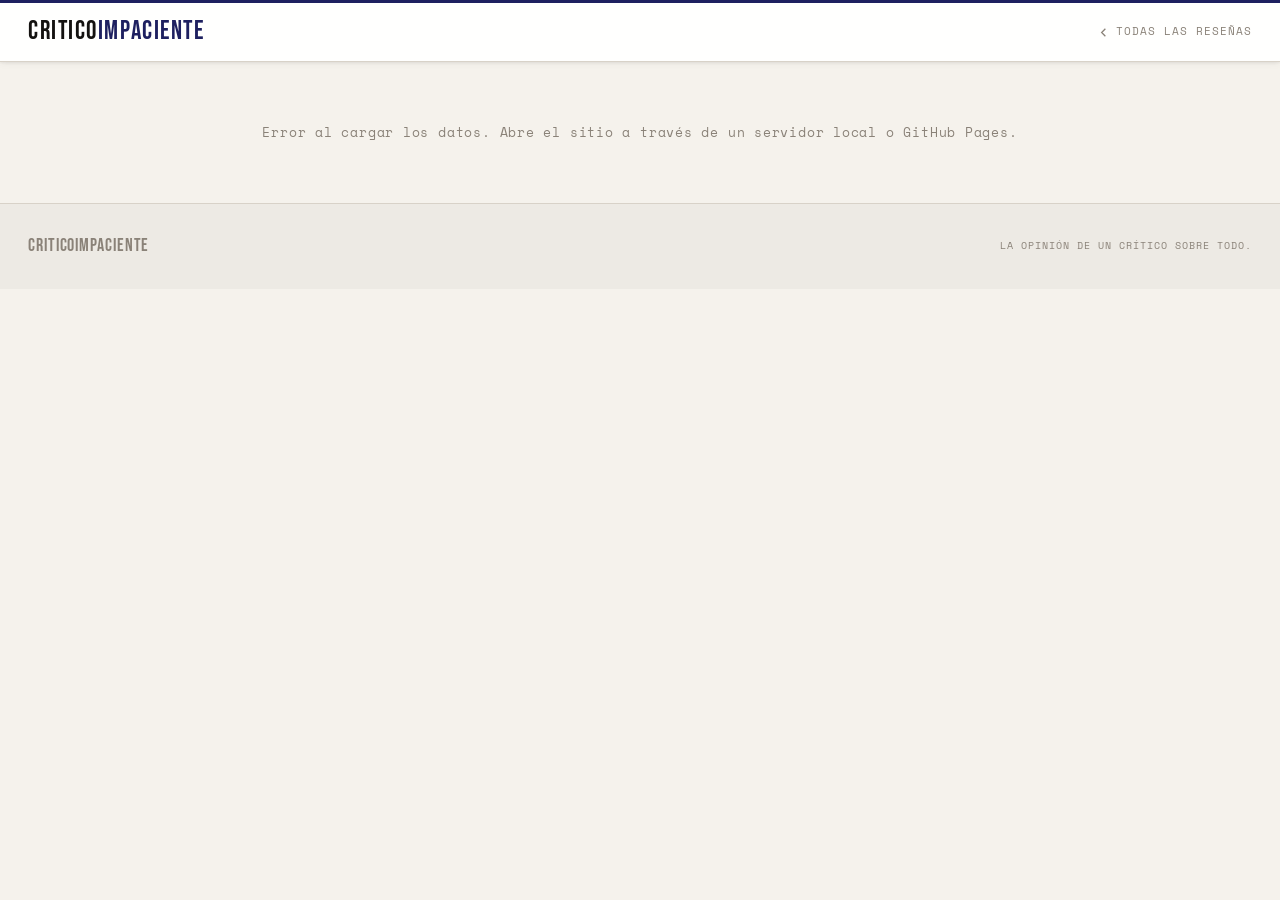
==== game.html @ 70615d12 "Add files via upload" ====
<!DOCTYPE html>
<html lang="es">
<head>
  <meta charset="UTF-8">
  <meta name="viewport" content="width=device-width, initial-scale=1.0">
  <title>CriticoImpaciente — Reseña</title>
  <link rel="preconnect" href="https://fonts.googleapis.com">
  <link rel="preconnect" href="https://fonts.gstatic.com" crossorigin>
  <link href="https://fonts.googleapis.com/css2?family=Bebas+Neue&family=Crimson+Pro:ital,wght@0,400;0,600;1,400&family=Space+Mono:wght@400;700&family=DM+Sans:opsz,wght@9..40,300;9..40,400;9..40,500;9..40,600&display=swap" rel="stylesheet">
  <link rel="stylesheet" href="style.css">
</head>
<body class="detail-page">

  <header class="site-header">
    <div class="container header-inner">
      <a href="index.html" class="site-logo" aria-label="CriticoImpaciente inicio">
        <span class="logo-main">Critico</span><span class="logo-accent">Impaciente</span>
      </a>
      <a href="index.html" class="back-link" aria-label="Volver a todas las reseñas">
        <svg viewBox="0 0 24 24" fill="none" stroke="currentColor" stroke-width="2" aria-hidden="true">
          <path d="m15 18-6-6 6-6"/>
        </svg>
        Todas las reseñas
      </a>
    </div>
  </header>

  <main id="game-detail">
    <div class="loading-state" id="loading-state" aria-label="Cargando reseña">
      <div class="loading-spinner"></div>
    </div>
  </main>

  <footer class="site-footer">
    <div class="container footer-inner">
      <span class="footer-brand">CriticoImpaciente</span>
      <span class="footer-note">La opinión de un crítico sobre todo.</span>
    </div>
  </footer>

  <script src="script.js"></script>
</body>
</html>
---- style.css ----
/* ============================================================
   CRITICO IMPACIENTE — style.css
   Tema: Editorial claro — revista / periódico de videojuegos
   ============================================================ */

@import url('https://fonts.googleapis.com/css2?family=Bebas+Neue&family=Crimson+Pro:ital,wght@0,400;0,600;1,400&family=Space+Mono:wght@400;700&family=DM+Sans:opsz,wght@9..40,300;9..40,400;9..40,500;9..40,600&display=swap');

/* === Variables === */
:root {
  /* Fondos */
  --bg:           #f5f2ec;
  --surface:      #ffffff;
  --surface-2:    #edeae4;
  --surface-3:    #e3dfd7;
  --border:       #d8d2c8;
  --border-mid:   #bfb8ac;
  --border-hi:    #9e9488;

  /* Texto */
  --text:         #141210;
  --text-dim:     #46423c;
  --text-muted:   #8a8278;

  /* Acento (índigo oscuro — sobrio, periodístico) */
  --accent:       #1e2060;
  --accent-soft:  rgba(30, 32, 96, 0.07);
  --accent-glow:  rgba(30, 32, 96, 0.14);

  /* Puntuaciones — versiones oscuras para legibilidad en blanco */
  --green:        #1a9447;
  --green-soft:   rgba(26, 148, 71, 0.09);
  --green-glow:   rgba(26, 148, 71, 0.18);

  --yellow:       #c97d00;
  --yellow-soft:  rgba(201, 125, 0, 0.09);
  --yellow-glow:  rgba(201, 125, 0, 0.18);

  --red:          #c0202e;
  --red-soft:     rgba(192, 32, 46, 0.09);
  --red-glow:     rgba(192, 32, 46, 0.18);

  /* Tipografía */
  --font-display: 'Bebas Neue', 'Arial Black', sans-serif;
  --font-body:    'Crimson Pro', Georgia, serif;
  --font-mono:    'Space Mono', 'Courier New', monospace;
  --font-ui:      'DM Sans', system-ui, sans-serif;

  /* Misc */
  --header-h:     62px;
  --radius:       5px;
  --ease:         cubic-bezier(0.4, 0, 0.2, 1);
  --ease-spring:  cubic-bezier(0.25, 1, 0.5, 1);
  --shadow-sm:    0 1px 3px rgba(0,0,0,0.07), 0 2px 8px rgba(0,0,0,0.04);
  --shadow-md:    0 4px 16px rgba(0,0,0,0.09), 0 1px 4px rgba(0,0,0,0.05);
  --shadow-lg:    0 12px 40px rgba(0,0,0,0.13), 0 2px 8px rgba(0,0,0,0.06);
}

/* === Reset & Base === */
*, *::before, *::after {
  box-sizing: border-box;
  margin: 0;
  padding: 0;
}

html { scroll-behavior: smooth; }

body {
  background: var(--bg);
  color: var(--text);
  font-family: var(--font-ui);
  font-size: 16px;
  line-height: 1.6;
  min-height: 100vh;
  overflow-x: hidden;
  animation: pageFadeIn 0.3s ease both;
}

@keyframes pageFadeIn {
  from { opacity: 0; transform: translateY(5px); }
  to   { opacity: 1; transform: translateY(0); }
}

img    { display: block; max-width: 100%; }
a      { color: inherit; text-decoration: none; }
button { cursor: pointer; border: none; background: none; font: inherit; color: inherit; }

/* === Layout === */
.container {
  max-width: 1300px;
  margin: 0 auto;
  padding: 0 28px;
}

/* ============================================================
   HEADER — estilo masthead de revista
   ============================================================ */
.site-header {
  position: sticky;
  top: 0;
  z-index: 200;
  height: var(--header-h);
  background: rgba(255, 255, 255, 0.94);
  backdrop-filter: blur(20px) saturate(160%);
  -webkit-backdrop-filter: blur(20px) saturate(160%);
  border-bottom: 1px solid var(--border);
  box-shadow: var(--shadow-sm);
  /* Línea de acento superior — característica de revistas/periódicos */
  border-top: 3px solid var(--accent);
}

.header-inner {
  height: 100%;
  display: flex;
  align-items: center;
  justify-content: space-between;
}

.site-logo {
  font-family: var(--font-display);
  font-size: 26px;
  letter-spacing: 0.06em;
  line-height: 1;
  transition: opacity 0.2s;
}
.site-logo:hover { opacity: 0.7; }
.logo-main   { color: var(--text); }
.logo-accent { color: var(--accent); }

.nav-tag {
  font-family: var(--font-mono);
  font-size: 10px;
  letter-spacing: 0.14em;
  text-transform: uppercase;
  color: var(--text-muted);
}

.back-link {
  display: inline-flex;
  align-items: center;
  gap: 5px;
  font-family: var(--font-mono);
  font-size: 11px;
  letter-spacing: 0.09em;
  text-transform: uppercase;
  color: var(--text-muted);
  transition: color 0.2s var(--ease);
}
.back-link:hover { color: var(--accent); }
.back-link svg   { width: 15px; height: 15px; }

/* ============================================================
   HERO (índice)
   ============================================================ */
.hero-section {
  padding: 64px 0 44px;
  border-bottom: 2px solid var(--text);
}

.hero-title {
  font-family: var(--font-display);
  font-size: clamp(80px, 12vw, 148px);
  line-height: 0.88;
  letter-spacing: 0.02em;
  color: var(--text);
  margin-bottom: 16px;
}

.hero-subtitle {
  font-family: var(--font-body);
  font-style: italic;
  font-size: 20px;
  color: var(--text-muted);
}

.hero-rule { display: none; }

/* ============================================================
   CONTROLES / FILTROS
   ============================================================ */
.controls-section {
  position: sticky;
  top: var(--header-h);
  z-index: 100;
  padding: 0 0 20px;
  background: linear-gradient(to bottom, var(--bg) 72%, transparent);
}

.controls {
  display: flex;
  gap: 10px;
  flex-wrap: wrap;
  padding: 18px 0 0;
}

.search-wrapper {
  position: relative;
  flex: 1 1 220px;
  min-width: 180px;
}

.search-icon {
  position: absolute;
  left: 13px;
  top: 50%;
  transform: translateY(-50%);
  width: 15px;
  height: 15px;
  color: var(--text-muted);
  pointer-events: none;
  transition: color 0.2s;
}
.search-wrapper:focus-within .search-icon { color: var(--accent); }

.search-input,
.filter-select {
  width: 100%;
  padding: 10px 14px 10px 40px;
  background: var(--surface);
  border: 1.5px solid var(--border-mid);
  border-radius: var(--radius);
  color: var(--text);
  font-family: var(--font-ui);
  font-size: 14px;
  outline: none;
  transition:
    border-color 0.22s var(--ease),
    box-shadow   0.22s var(--ease),
    background   0.18s var(--ease);
}

.filter-select {
  padding: 10px 36px 10px 14px;
  min-width: 155px;
  flex: 0 0 auto;
  cursor: pointer;
  appearance: none;
  -webkit-appearance: none;
  background-image: url("data:image/svg+xml,%3Csvg xmlns='http://www.w3.org/2000/svg' width='16' height='16' viewBox='0 0 24 24' fill='none' stroke='%238a8278' stroke-width='2'%3E%3Cpath d='m6 9 6 6 6-6'/%3E%3C/svg%3E");
  background-repeat: no-repeat;
  background-position: right 11px center;
  background-size: 15px;
}

.search-input:focus,
.filter-select:focus {
  border-color: var(--accent);
  box-shadow: 0 0 0 3px var(--accent-glow);
  background: var(--surface);
}

.search-input::placeholder { color: var(--text-muted); }
.filter-select option { background: var(--surface); color: var(--text); }

.select-wrapper { display: contents; }

.results-count {
  font-family: var(--font-mono);
  font-size: 10px;
  letter-spacing: 0.1em;
  text-transform: uppercase;
  color: var(--text-muted);
  margin-top: 10px;
  min-height: 16px;
}

/* ============================================================
   GRID DE JUEGOS
   ============================================================ */
.games-section { padding-bottom: 100px; }

.games-grid {
  display: grid;
  grid-template-columns: repeat(auto-fill, minmax(265px, 1fr));
  gap: 22px;
  /* Para animación de filtrado fluida */
  transition: opacity 0.2s var(--ease), transform 0.2s var(--ease);
  will-change: opacity, transform;
}

/* ============================================================
   TARJETA DE JUEGO
   ============================================================ */
.game-card {
  display: flex;
  flex-direction: column;
  background: var(--surface);
  border: 1px solid var(--border);
  border-radius: var(--radius);
  overflow: hidden;
  box-shadow: var(--shadow-sm);
  transition:
    transform    0.28s var(--ease-spring),
    box-shadow   0.28s var(--ease),
    border-color 0.22s var(--ease);
  animation: cardReveal 0.4s var(--ease) both;
  cursor: pointer;
  position: relative;
}

@keyframes cardReveal {
  from { opacity: 0; transform: translateY(18px) scale(0.97); }
  to   { opacity: 1; transform: translateY(0)    scale(1); }
}

/* Barra de color superior según puntuación */
.game-card::before {
  content: '';
  position: absolute;
  top: 0; left: 0; right: 0;
  height: 4px;
  z-index: 2;
}
.game-card.score-green::before  { background: var(--green); }
.game-card.score-yellow::before { background: var(--yellow); }
.game-card.score-red::before    { background: var(--red); }

.game-card:hover {
  transform: translateY(-6px) scale(1.01);
  box-shadow: var(--shadow-lg);
  border-color: var(--border-mid);
}
.game-card:active { transform: translateY(-2px) scale(0.99); }

/* Imagen de portada */
.card-cover-wrap {
  position: relative;
  overflow: hidden;
  aspect-ratio: 3 / 4;
  background: var(--surface-2);
}

.card-cover {
  width: 100%;
  height: 100%;
  object-fit: cover;
  transition: transform 0.5s var(--ease);
}
.game-card:hover .card-cover { transform: scale(1.07); }

/* Badge de puntuación — círculo sólido estilo Metacritic */
.card-score-badge {
  position: absolute;
  bottom: 10px;
  right: 10px;
  width: 48px;
  height: 48px;
  border-radius: 50%;
  display: flex;
  align-items: center;
  justify-content: center;
  font-family: var(--font-mono);
  font-weight: 700;
  font-size: 17px;
  line-height: 1;
  color: #ffffff;
  z-index: 3;
  box-shadow: 0 2px 10px rgba(0,0,0,0.3);
  transition: transform 0.2s var(--ease);
}
.game-card:hover .card-score-badge { transform: scale(1.1); }

.card-score-badge.score-green  { background: var(--green); }
.card-score-badge.score-yellow { background: var(--yellow); }
.card-score-badge.score-red    { background: var(--red); }

/* Cuerpo de tarjeta */
.card-body {
  padding: 18px 18px 20px;
  display: flex;
  flex-direction: column;
  flex: 1;
  border-top: 1px solid var(--border);
}

.card-title {
  font-family: var(--font-display);
  font-size: 20px;
  letter-spacing: 0.03em;
  line-height: 1.08;
  color: var(--text);
  margin-bottom: 9px;
}

.card-meta {
  display: flex;
  align-items: center;
  gap: 8px;
  margin-bottom: 11px;
  flex-wrap: wrap;
}

.card-genre {
  font-family: var(--font-mono);
  font-size: 9px;
  letter-spacing: 0.12em;
  text-transform: uppercase;
  color: var(--accent);
  background: var(--accent-soft);
  border: 1px solid rgba(30, 32, 96, 0.18);
  padding: 3px 8px;
  border-radius: 3px;
}

.card-year {
  font-family: var(--font-mono);
  font-size: 11px;
  color: var(--text-muted);
}

.card-description {
  font-family: var(--font-body);
  font-size: 15px;
  line-height: 1.58;
  color: var(--text-dim);
  display: -webkit-box;
  -webkit-line-clamp: 3;
  -webkit-box-orient: vertical;
  overflow: hidden;
  flex: 1;
}

/* ============================================================
   SIN RESULTADOS
   ============================================================ */
.no-results {
  text-align: center;
  padding: 90px 0;
}

.no-results-glyph {
  display: block;
  font-size: 72px;
  line-height: 1;
  margin-bottom: 16px;
  color: var(--text-muted);
  opacity: 0.25;
}

.no-results p {
  font-family: var(--font-mono);
  font-size: 13px;
  letter-spacing: 0.08em;
  color: var(--text-muted);
}

/* ============================================================
   PIE DE PÁGINA
   ============================================================ */
.site-footer {
  background: var(--surface-2);
  border-top: 1px solid var(--border);
  padding: 28px 0;
}

.footer-inner {
  display: flex;
  align-items: center;
  justify-content: space-between;
  flex-wrap: wrap;
  gap: 10px;
}

.footer-brand {
  font-family: var(--font-display);
  font-size: 18px;
  color: var(--text-muted);
  letter-spacing: 0.05em;
}

.footer-note {
  font-family: var(--font-mono);
  font-size: 10px;
  letter-spacing: 0.1em;
  text-transform: uppercase;
  color: var(--text-muted);
}

/* ============================================================
   PÁGINA DE DETALLE — HERO
   ============================================================ */
.detail-hero {
  position: relative;
  padding: 52px 0 56px;
  overflow: hidden;
  background: var(--surface);
  border-bottom: 1px solid var(--border);
}

/* Imagen difuminada de fondo — muy sutil en tema claro */
.detail-hero-bg {
  position: absolute;
  inset: -20%;
  background-size: cover;
  background-position: center;
  filter: blur(60px) saturate(1.8) brightness(1.15);
  z-index: 0;
  opacity: 0.08;
}

.detail-hero-inner {
  position: relative;
  z-index: 1;
  display: grid;
  grid-template-columns: 280px 1fr;
  gap: 52px;
  align-items: start;
}

.detail-cover {
  width: 100%;
  aspect-ratio: 3 / 4;
  object-fit: cover;
  border-radius: var(--radius);
  box-shadow: var(--shadow-lg), 0 0 0 1px var(--border);
}

.detail-info {
  display: flex;
  flex-direction: column;
  gap: 28px;
  padding-top: 8px;
}

.detail-title {
  font-family: var(--font-display);
  font-size: clamp(44px, 6.5vw, 88px);
  line-height: 0.92;
  letter-spacing: 0.02em;
  color: var(--text);
}

/* Fila de puntuación con anillo SVG */
.detail-score-row {
  display: flex;
  align-items: center;
  gap: 24px;
  flex-wrap: wrap;
}

.score-ring-wrap {
  position: relative;
  width: 130px;
  height: 130px;
  flex-shrink: 0;
}

.score-ring-svg {
  width: 130px;
  height: 130px;
  transform: rotate(-90deg);
}

.ring-track {
  fill: none;
  stroke: var(--border);
  stroke-width: 7;
}

.ring-fill {
  fill: none;
  stroke-width: 7;
  stroke-linecap: round;
  stroke-dasharray: 339.292;
  stroke-dashoffset: 339.292;
  transition: stroke-dashoffset 1.6s var(--ease-spring);
}

.ring-fill.score-green  { stroke: var(--green); }
.ring-fill.score-yellow { stroke: var(--yellow); }
.ring-fill.score-red    { stroke: var(--red); }

.score-ring-center {
  position: absolute;
  inset: 0;
  display: flex;
  flex-direction: column;
  align-items: center;
  justify-content: center;
  gap: 2px;
}

.score-ring-number {
  font-family: var(--font-mono);
  font-weight: 700;
  font-size: 40px;
  line-height: 1;
}
.score-ring-number.score-green  { color: var(--green); }
.score-ring-number.score-yellow { color: var(--yellow); }
.score-ring-number.score-red    { color: var(--red); }

.score-ring-label {
  font-family: var(--font-mono);
  font-size: 9px;
  letter-spacing: 0.18em;
  text-transform: uppercase;
  color: var(--text-muted);
}

.score-verdict {
  font-family: var(--font-body);
  font-style: italic;
  font-size: 26px;
  color: var(--text-dim);
  line-height: 1.2;
}

/* Grid de metadatos */
.detail-meta-grid {
  display: grid;
  grid-template-columns: repeat(2, 1fr);
  gap: 16px 28px;
}

.meta-item {
  display: flex;
  flex-direction: column;
  gap: 4px;
}

.meta-label {
  font-family: var(--font-mono);
  font-size: 9px;
  letter-spacing: 0.15em;
  text-transform: uppercase;
  color: var(--text-muted);
}

.meta-value {
  font-family: var(--font-ui);
  font-size: 14px;
  font-weight: 500;
  color: var(--text);
}

.meta-platforms {
  display: flex;
  flex-wrap: wrap;
  gap: 5px;
  margin-top: 1px;
}

.platform-tag {
  font-family: var(--font-mono);
  font-size: 9px;
  letter-spacing: 0.1em;
  text-transform: uppercase;
  color: var(--text-dim);
  background: var(--surface-2);
  border: 1px solid var(--border);
  padding: 3px 8px;
  border-radius: 3px;
}

/* ============================================================
   PÁGINA DE DETALLE — RESEÑA
   ============================================================ */
.review-section {
  padding: 56px 0 96px;
}

.review-inner { max-width: 820px; }

.review-heading {
  font-family: var(--font-mono);
  font-size: 10px;
  letter-spacing: 0.2em;
  text-transform: uppercase;
  color: var(--text-muted);
  padding-bottom: 16px;
  margin-bottom: 22px;
  border-bottom: 1px solid var(--border);
}

.review-preview .review-text-body {
  font-family: var(--font-body);
  font-size: 20px;
  line-height: 1.72;
  color: var(--text-dim);
}

.review-full { display: none; }

.review-full .review-text-body {
  font-family: var(--font-body);
  font-size: 19px;
  line-height: 1.78;
  color: var(--text-dim);
}

.review-text-body p             { margin-bottom: 20px; }
.review-text-body p:last-child  { margin-bottom: 0; }

/* Botón "Leer reseña completa" */
.read-more-btn {
  display: inline-flex;
  align-items: center;
  gap: 7px;
  margin-top: 22px;
  font-family: var(--font-mono);
  font-size: 11px;
  letter-spacing: 0.12em;
  text-transform: uppercase;
  color: var(--accent);
  padding: 6px 0;
  border-bottom: 1px solid transparent;
  transition: border-color 0.2s var(--ease), opacity 0.2s;
}
.read-more-btn:hover {
  border-bottom-color: var(--accent);
  opacity: 0.75;
}
.read-more-btn svg {
  width: 13px;
  height: 13px;
  transition: transform 0.3s var(--ease);
}
.read-more-btn.is-expanded svg { transform: rotate(180deg); }

/* ============================================================
   CARGA / ERROR
   ============================================================ */
.loading-state {
  display: flex;
  align-items: center;
  justify-content: center;
  min-height: 60vh;
}

.loading-spinner {
  width: 36px;
  height: 36px;
  border: 3px solid var(--border);
  border-top-color: var(--accent);
  border-radius: 50%;
  animation: spin 0.72s linear infinite;
}
@keyframes spin { to { transform: rotate(360deg); } }

.error-state {
  text-align: center;
  padding: 110px 24px;
}
.error-state h2 {
  font-family: var(--font-display);
  font-size: 100px;
  line-height: 1;
  color: var(--border-hi);
  margin-bottom: 12px;
}
.error-state p {
  font-family: var(--font-mono);
  font-size: 13px;
  color: var(--text-muted);
  margin-bottom: 28px;
}
.error-back-link {
  font-family: var(--font-mono);
  font-size: 11px;
  letter-spacing: 0.1em;
  text-transform: uppercase;
  color: var(--accent);
  border-bottom: 1px solid transparent;
  transition: border-color 0.2s, opacity 0.2s;
}
.error-back-link:hover { border-bottom-color: var(--accent); opacity: 0.7; }

/* ============================================================
   RESPONSIVO
   ============================================================ */
@media (max-width: 1024px) {
  .games-grid {
    grid-template-columns: repeat(auto-fill, minmax(230px, 1fr));
    gap: 18px;
  }
  .detail-hero-inner {
    grid-template-columns: 250px 1fr;
    gap: 40px;
  }
}

@media (max-width: 768px) {
  .hero-section { padding: 44px 0 28px; }

  .controls-section { position: static; }
  .controls { flex-direction: column; gap: 8px; }
  .search-wrapper { min-width: unset; width: 100%; }
  .filter-select  { min-width: unset; width: 100%; flex: 1 1 auto; }

  .games-grid {
    grid-template-columns: repeat(auto-fill, minmax(170px, 1fr));
    gap: 14px;
  }
  .card-body  { padding: 13px 13px 15px; }
  .card-title { font-size: 18px; }

  .detail-hero { padding: 36px 0 40px; }
  .detail-hero-inner {
    grid-template-columns: 1fr;
    gap: 28px;
  }
  .detail-cover  { max-width: 200px; margin: 0 auto; }
  .detail-title  { text-align: center; }
  .detail-score-row { justify-content: center; }
  .detail-meta-grid { grid-template-columns: 1fr 1fr; }

  .review-section { padding: 40px 0 70px; }
  .review-preview .review-text-body,
  .review-full .review-text-body { font-size: 17px; }
}

@media (max-width: 480px) {
  .container { padding: 0 16px; }
  .games-grid {
    grid-template-columns: 1fr 1fr;
    gap: 10px;
  }
  .card-title       { font-size: 16px; }
  .card-description { display: none; }
  .detail-meta-grid { grid-template-columns: 1fr; }
  .score-verdict    { font-size: 22px; }
}
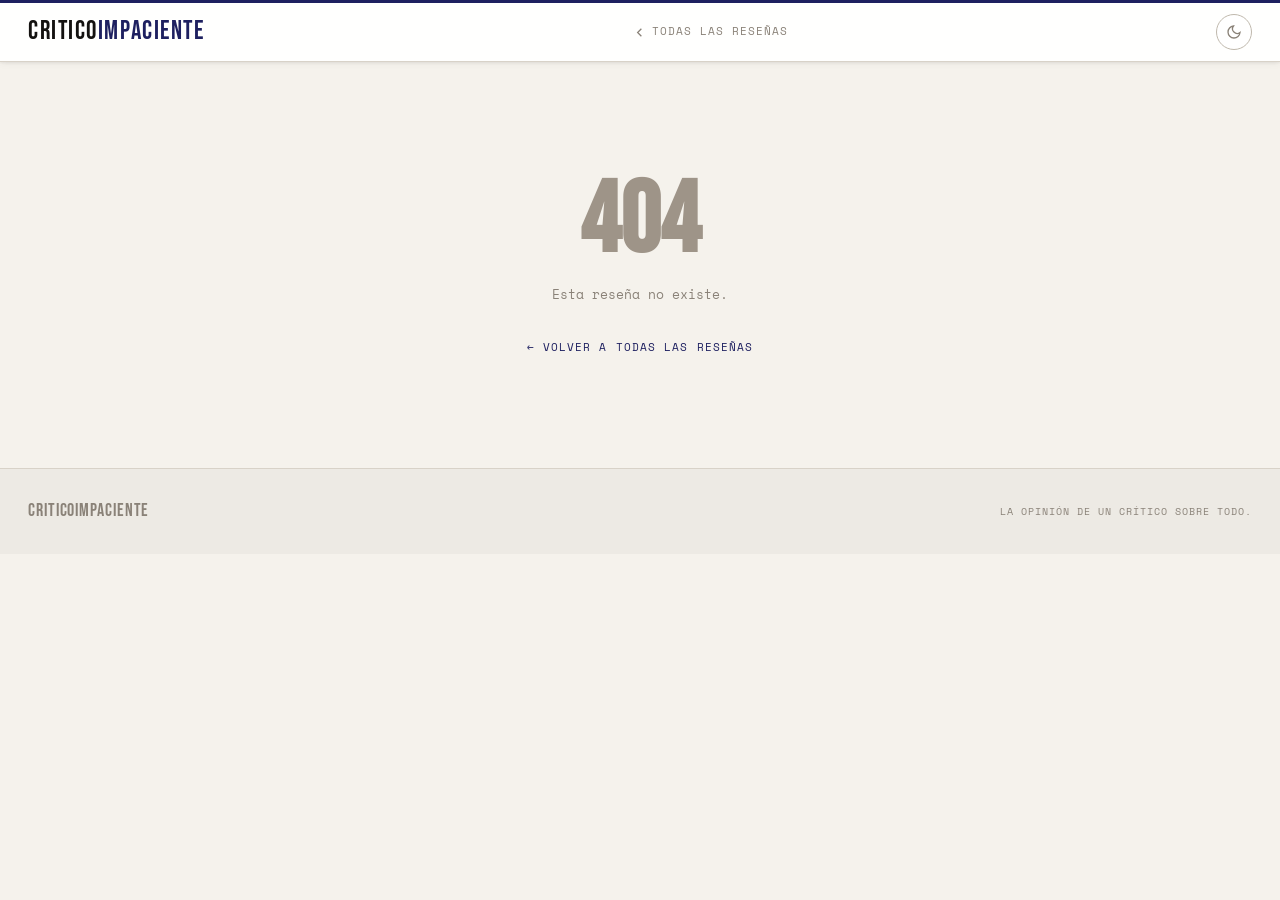
==== commit d501baa1: "Responsive and dark mode" ====
--- a/game.html
+++ b/game.html
@@ -8,6 +8,7 @@
   <link rel="preconnect" href="https://fonts.gstatic.com" crossorigin>
   <link href="https://fonts.googleapis.com/css2?family=Bebas+Neue&family=Crimson+Pro:ital,wght@0,400;0,600;1,400&family=Space+Mono:wght@400;700&family=DM+Sans:opsz,wght@9..40,300;9..40,400;9..40,500;9..40,600&display=swap" rel="stylesheet">
   <link rel="stylesheet" href="style.css">
+  <script>if(localStorage.getItem('theme')==='dark')document.documentElement.setAttribute('data-theme','dark');</script>
 </head>
 <body class="detail-page">
 
@@ -22,6 +23,15 @@
         </svg>
         Todas las reseñas
       </a>
+      <button class="theme-toggle" id="theme-toggle" aria-label="Cambiar modo de color">
+        <svg class="icon-moon" viewBox="0 0 24 24" fill="none" stroke="currentColor" stroke-width="2">
+          <path d="M21 12.79A9 9 0 1 1 11.21 3 7 7 0 0 0 21 12.79z"/>
+        </svg>
+        <svg class="icon-sun" viewBox="0 0 24 24" fill="none" stroke="currentColor" stroke-width="2">
+          <circle cx="12" cy="12" r="5"/>
+          <path d="M12 1v2M12 21v2M4.22 4.22l1.42 1.42M18.36 18.36l1.42 1.42M1 12h2M21 12h2M4.22 19.78l1.42-1.42M18.36 5.64l1.42-1.42"/>
+        </svg>
+      </button>
     </div>
   </header>
 
--- a/style.css
+++ b/style.css
@@ -21,20 +21,18 @@
   --text-dim:     #46423c;
   --text-muted:   #8a8278;
 
-  /* Acento (índigo oscuro — sobrio, periodístico) */
+  /* Acento */
   --accent:       #1e2060;
   --accent-soft:  rgba(30, 32, 96, 0.07);
   --accent-glow:  rgba(30, 32, 96, 0.14);
 
-  /* Puntuaciones — versiones oscuras para legibilidad en blanco */
+  /* Puntuaciones */
   --green:        #1a9447;
   --green-soft:   rgba(26, 148, 71, 0.09);
   --green-glow:   rgba(26, 148, 71, 0.18);
-
   --yellow:       #c97d00;
   --yellow-soft:  rgba(201, 125, 0, 0.09);
   --yellow-glow:  rgba(201, 125, 0, 0.18);
-
   --red:          #c0202e;
   --red-soft:     rgba(192, 32, 46, 0.09);
   --red-glow:     rgba(192, 32, 46, 0.18);
@@ -53,6 +51,111 @@
   --shadow-sm:    0 1px 3px rgba(0,0,0,0.07), 0 2px 8px rgba(0,0,0,0.04);
   --shadow-md:    0 4px 16px rgba(0,0,0,0.09), 0 1px 4px rgba(0,0,0,0.05);
   --shadow-lg:    0 12px 40px rgba(0,0,0,0.13), 0 2px 8px rgba(0,0,0,0.06);
+}
+
+/* ============================================================
+   MODO NOCHE
+   ============================================================ */
+[data-theme="dark"] {
+  --bg:           #111017;
+  --surface:      #1a1924;
+  --surface-2:    #22212f;
+  --surface-3:    #2a2938;
+  --border:       #2e2d3d;
+  --border-mid:   #3d3c50;
+  --border-hi:    #5a5870;
+
+  --text:         #f0eee8;
+  --text-dim:     #b8b4ae;
+  --text-muted:   #6e6c7a;
+
+  --accent:       #7b82f5;
+  --accent-soft:  rgba(123, 130, 245, 0.10);
+  --accent-glow:  rgba(123, 130, 245, 0.20);
+
+  --green:        #3ecf6e;
+  --green-soft:   rgba(62, 207, 110, 0.10);
+  --yellow:       #f5a623;
+  --yellow-soft:  rgba(245, 166, 35, 0.10);
+  --red:          #f05060;
+  --red-soft:     rgba(240, 80, 96, 0.10);
+
+  --shadow-sm:    0 1px 3px rgba(0,0,0,0.3), 0 2px 8px rgba(0,0,0,0.2);
+  --shadow-md:    0 4px 16px rgba(0,0,0,0.4), 0 1px 4px rgba(0,0,0,0.2);
+  --shadow-lg:    0 12px 40px rgba(0,0,0,0.5), 0 2px 8px rgba(0,0,0,0.3);
+}
+
+/* Header en dark: fondo oscuro en lugar del blanco hardcodeado */
+[data-theme="dark"] .site-header {
+  background: rgba(26, 25, 36, 0.95);
+  border-top-color: var(--accent);
+}
+
+/* Enlace YouTube: rojo legible en dark */
+[data-theme="dark"] .video-link {
+  color: #ff7a7a;
+  background: rgba(255, 100, 100, 0.06);
+  border-color: rgba(255, 100, 100, 0.25);
+}
+[data-theme="dark"] .video-link:hover {
+  background: rgba(255, 100, 100, 0.14);
+  border-color: rgba(255, 100, 100, 0.5);
+}
+
+/* Fondo difuminado del hero en dark: un poco más visible */
+[data-theme="dark"] .detail-hero-bg {
+  opacity: 0.18;
+  filter: blur(60px) saturate(1.4) brightness(0.7);
+}
+
+/* Hero del detalle en dark: fondo oscuro */
+[data-theme="dark"] .detail-hero {
+  background: var(--surface);
+}
+
+/* Card cover placeholder en dark */
+[data-theme="dark"] .card-cover-wrap {
+  background: var(--surface-2);
+}
+
+/* Texto del review en dark */
+[data-theme="dark"] .review-section {
+  background: var(--bg);
+}
+
+/* Footer en dark */
+[data-theme="dark"] .site-footer {
+  background: var(--surface-2);
+}
+
+/* Input y select en dark */
+[data-theme="dark"] .search-input,
+[data-theme="dark"] .filter-select {
+  background-color: var(--surface-2);
+  color: var(--text);
+  border-color: var(--border-mid);
+}
+[data-theme="dark"] .filter-select {
+  appearance: none;
+  -webkit-appearance: none;
+  background-image: url("data:image/svg+xml,%3Csvg xmlns='http://www.w3.org/2000/svg' width='16' height='16' viewBox='0 0 24 24' fill='none' stroke='%236e6c7a' stroke-width='2'%3E%3Cpath d='m6 9 6 6 6-6'/%3E%3C/svg%3E");
+  background-repeat: no-repeat;
+  background-position: right 11px center;
+  background-size: 15px;
+}
+[data-theme="dark"] .filter-select option {
+  background: var(--surface-2);
+  color: var(--text);
+}
+
+/* Error state en dark */
+[data-theme="dark"] .error-state h2 {
+  color: var(--border-hi);
+}
+
+/* Transición suave al cambiar tema */
+body, .site-header, .game-card, .card-body, .detail-hero, .review-section, .site-footer {
+  transition: background-color 0.3s var(--ease), border-color 0.3s var(--ease), color 0.3s var(--ease);
 }
 
 /* === Reset & Base === */
@@ -178,11 +281,8 @@
    CONTROLES / FILTROS
    ============================================================ */
 .controls-section {
-  position: sticky;
-  top: var(--header-h);
-  z-index: 100;
   padding: 0 0 20px;
-  background: linear-gradient(to bottom, var(--bg) 72%, transparent);
+  background: var(--bg);
 }
 
 .controls {
@@ -251,7 +351,13 @@
 .search-input::placeholder { color: var(--text-muted); }
 .filter-select option { background: var(--surface); color: var(--text); }
 
-.select-wrapper { display: contents; }
+.select-wrapper {
+  flex: 0 0 auto;
+}
+
+.select-wrapper .filter-select {
+  width: 100%;
+}
 
 .results-count {
   font-family: var(--font-mono);
@@ -337,32 +443,6 @@
 }
 .game-card:hover .card-cover { transform: scale(1.07); }
 
-/* Badge de puntuación — círculo sólido estilo Metacritic */
-.card-score-badge {
-  position: absolute;
-  bottom: 10px;
-  right: 10px;
-  width: 48px;
-  height: 48px;
-  border-radius: 50%;
-  display: flex;
-  align-items: center;
-  justify-content: center;
-  font-family: var(--font-mono);
-  font-weight: 700;
-  font-size: 17px;
-  line-height: 1;
-  color: #ffffff;
-  z-index: 3;
-  box-shadow: 0 2px 10px rgba(0,0,0,0.3);
-  transition: transform 0.2s var(--ease);
-}
-.game-card:hover .card-score-badge { transform: scale(1.1); }
-
-.card-score-badge.score-green  { background: var(--green); }
-.card-score-badge.score-yellow { background: var(--yellow); }
-.card-score-badge.score-red    { background: var(--red); }
-
 /* Cuerpo de tarjeta */
 .card-body {
   padding: 18px 18px 20px;
@@ -370,6 +450,55 @@
   flex-direction: column;
   flex: 1;
   border-top: 1px solid var(--border);
+}
+
+/* Fila título + anillo de puntaje */
+.card-title-row {
+  display: flex;
+  align-items: center;
+  justify-content: space-between;
+  gap: 12px;
+  margin-bottom: 9px;
+}
+
+/* Anillo de puntaje en tarjeta */
+.card-score-ring {
+  position: relative;
+  width: 44px;
+  height: 44px;
+  flex-shrink: 0;
+}
+
+.card-ring-svg {
+  width: 44px;
+  height: 44px;
+  transform: rotate(-90deg);
+}
+
+.card-ring-track {
+  fill: none;
+  stroke: var(--border);
+  stroke-width: 3.5;
+}
+
+.card-ring-fill {
+  fill: none;
+  stroke-width: 3.5;
+  stroke-linecap: round;
+  stroke: #c0202e;
+}
+
+.card-ring-num {
+  position: absolute;
+  inset: 0;
+  display: flex;
+  align-items: center;
+  justify-content: center;
+  font-family: var(--font-mono);
+  font-weight: 700;
+  font-size: 11px;
+  line-height: 1;
+  color: #c0202e;
 }
 
 .card-title {
@@ -378,7 +507,6 @@
   letter-spacing: 0.03em;
   line-height: 1.08;
   color: var(--text);
-  margin-bottom: 9px;
 }
 
 .card-meta {
@@ -514,6 +642,127 @@
   box-shadow: var(--shadow-lg), 0 0 0 1px var(--border);
 }
 
+/* Cuando el cover es un vídeo de YouTube — layout en columna para mayor tamaño */
+.detail-hero-inner:has(.detail-cover--video) {
+  grid-template-columns: 1fr;
+}
+
+/* Banda negra de cine — solo rodea el video */
+.detail-cinema-band {
+  background: #000;
+  width: 100%;
+  display: flex;
+  align-items: center;
+  justify-content: center;
+  padding: 0;
+  animation: cinemaDark 0.9s var(--ease) both;
+  overflow: hidden;
+}
+
+@keyframes cinemaDark {
+  from { background: var(--surface); }
+  to   { background: #000; }
+}
+
+/* Portada de reemplazo en mobile (oculta en desktop) */
+.detail-cover--mobile { display: none; }
+.detail-cinema-band::before,
+.detail-cinema-band::after {
+  content: '';
+  position: absolute;
+  top: 0;
+  bottom: 0;
+  width: 18vw;
+  background: #000;
+  z-index: 10;
+  animation: curtainOpen 1s 0.1s var(--ease) both;
+  pointer-events: none;
+}
+.detail-cinema-band { position: relative; }
+.detail-cinema-band::before { left: 0; }
+.detail-cinema-band::after  { right: 0; }
+
+@keyframes curtainOpen {
+  from { width: 18vw; opacity: 1; }
+  to   { width: 0;    opacity: 1; }
+}
+
+/* Video — sin bordes, fusionado con el negro */
+.detail-cover--video {
+  width: 100%;
+  max-width: 1100px;
+  aspect-ratio: 16 / 9;
+  overflow: hidden;
+  box-shadow: none;
+  border: none;
+  border-radius: 0;
+}
+
+.detail-cover--video iframe {
+  width: 100%;
+  height: 100%;
+  display: block;
+  border: none;
+}
+
+/* Hero normal cuando hay video (sin negro) */
+.detail-hero--has-video {
+  background: var(--surface);
+}
+
+.detail-hero--has-video .detail-hero-inner {
+  grid-template-columns: 1fr;
+}
+
+.detail-hero--has-video .detail-info {
+  width: 100%;
+  max-width: 820px;
+  margin: 0 auto;
+  align-items: center;
+  text-align: center;
+  animation: fadeUpInfo 0.7s 0.5s var(--ease) both;
+}
+
+.detail-hero--has-video .detail-title {
+  text-align: center;
+}
+
+.detail-hero--has-video .detail-score-row {
+  justify-content: center;
+  flex-direction: column;
+  gap: 12px;
+}
+
+.detail-hero--has-video .score-verdict {
+  font-size: 22px;
+}
+
+.detail-hero--has-video .detail-meta-grid {
+  grid-template-columns: repeat(4, auto);
+  justify-content: center;
+  gap: 0;
+}
+
+.detail-hero--has-video .meta-item {
+  align-items: center;
+  padding: 0 20px;
+  border-right: 1px solid var(--border);
+}
+
+.detail-hero--has-video .meta-item:last-child {
+  border-right: none;
+}
+
+.detail-hero--has-video .meta-platforms {
+  justify-content: center;
+}
+
+@keyframes fadeUpInfo {
+  from { opacity: 0; transform: translateY(14px); }
+  to   { opacity: 1; transform: translateY(0); }
+}
+
+
 .detail-info {
   display: flex;
   flex-direction: column;
@@ -562,12 +811,8 @@
   stroke-linecap: round;
   stroke-dasharray: 339.292;
   stroke-dashoffset: 339.292;
-  transition: stroke-dashoffset 1.6s var(--ease-spring);
-}
-
-.ring-fill.score-green  { stroke: var(--green); }
-.ring-fill.score-yellow { stroke: var(--yellow); }
-.ring-fill.score-red    { stroke: var(--red); }
+  stroke: #c0202e;
+}
 
 .score-ring-center {
   position: absolute;
@@ -584,10 +829,9 @@
   font-weight: 700;
   font-size: 40px;
   line-height: 1;
-}
-.score-ring-number.score-green  { color: var(--green); }
-.score-ring-number.score-yellow { color: var(--yellow); }
-.score-ring-number.score-red    { color: var(--red); }
+  color: #c0202e;
+}
+
 
 .score-ring-label {
   font-family: var(--font-mono);
@@ -659,7 +903,22 @@
   padding: 56px 0 96px;
 }
 
-.review-inner { max-width: 820px; }
+.review-inner {
+  max-width: 820px;
+  margin: 0 auto;
+}
+
+/* Encabezado de reseña — flex para alinear heading + enlace YouTube */
+.review-header {
+  display: flex;
+  align-items: center;
+  justify-content: space-between;
+  gap: 16px;
+  padding-bottom: 16px;
+  margin-bottom: 22px;
+  border-bottom: 1px solid var(--border);
+  flex-wrap: wrap;
+}
 
 .review-heading {
   font-family: var(--font-mono);
@@ -667,9 +926,39 @@
   letter-spacing: 0.2em;
   text-transform: uppercase;
   color: var(--text-muted);
-  padding-bottom: 16px;
-  margin-bottom: 22px;
-  border-bottom: 1px solid var(--border);
+  margin: 0;
+}
+
+/* Enlace de análisis en YouTube */
+.video-link {
+  display: inline-flex;
+  align-items: center;
+  gap: 7px;
+  padding: 7px 14px;
+  background: rgba(200, 0, 0, 0.05);
+  border: 1.5px solid rgba(200, 0, 0, 0.22);
+  border-radius: 4px;
+  font-family: var(--font-mono);
+  font-size: 10px;
+  letter-spacing: 0.1em;
+  text-transform: uppercase;
+  color: #b00000;
+  text-decoration: none;
+  white-space: nowrap;
+  transition:
+    background     0.22s var(--ease),
+    border-color   0.22s var(--ease),
+    transform      0.18s var(--ease);
+}
+.video-link:hover {
+  background: rgba(200, 0, 0, 0.11);
+  border-color: rgba(200, 0, 0, 0.45);
+  transform: translateY(-1px);
+}
+.video-link svg {
+  width: 14px;
+  height: 14px;
+  flex-shrink: 0;
 }
 
 .review-preview .review-text-body {
@@ -718,6 +1007,39 @@
 .read-more-btn.is-expanded svg { transform: rotate(180deg); }
 
 /* ============================================================
+   BOTÓN VOLVER ARRIBA
+   ============================================================ */
+.back-to-top {
+  position: fixed;
+  bottom: 32px;
+  right: 32px;
+  z-index: 300;
+  width: 46px;
+  height: 46px;
+  border-radius: 50%;
+  background: var(--accent);
+  color: #fff;
+  display: flex;
+  align-items: center;
+  justify-content: center;
+  box-shadow: var(--shadow-md);
+  opacity: 0;
+  pointer-events: none;
+  transform: translateY(12px);
+  transition: opacity 0.25s var(--ease), transform 0.25s var(--ease);
+}
+.back-to-top.visible {
+  opacity: 1;
+  pointer-events: auto;
+  transform: translateY(0);
+}
+.back-to-top:hover {
+  background: #161850;
+  transform: translateY(-2px);
+}
+.back-to-top svg { width: 20px; height: 20px; }
+
+/* ============================================================
    CARGA / ERROR
    ============================================================ */
 .loading-state {
@@ -766,6 +1088,34 @@
 .error-back-link:hover { border-bottom-color: var(--accent); opacity: 0.7; }
 
 /* ============================================================
+   BOTÓN MODO NOCHE
+   ============================================================ */
+.theme-toggle {
+  display: flex;
+  align-items: center;
+  justify-content: center;
+  width: 36px;
+  height: 36px;
+  border-radius: 50%;
+  border: 1.5px solid var(--border-mid);
+  background: var(--surface);
+  color: var(--text-muted);
+  cursor: pointer;
+  transition: border-color 0.2s var(--ease), background 0.2s var(--ease), color 0.2s var(--ease), transform 0.2s var(--ease);
+  flex-shrink: 0;
+}
+.theme-toggle:hover {
+  border-color: var(--accent);
+  color: var(--accent);
+  transform: rotate(20deg);
+}
+.theme-toggle svg { width: 16px; height: 16px; }
+.theme-toggle .icon-moon { display: block; }
+.theme-toggle .icon-sun  { display: none; }
+[data-theme="dark"] .theme-toggle .icon-moon { display: none; }
+[data-theme="dark"] .theme-toggle .icon-sun  { display: block; }
+
+/* ============================================================
    RESPONSIVO
    ============================================================ */
 @media (max-width: 1024px) {
@@ -774,49 +1124,104 @@
     gap: 18px;
   }
   .detail-hero-inner {
-    grid-template-columns: 250px 1fr;
-    gap: 40px;
+    grid-template-columns: 240px 1fr;
+    gap: 36px;
   }
 }
 
 @media (max-width: 768px) {
-  .hero-section { padding: 44px 0 28px; }
-
-  .controls-section { position: static; }
+  :root { --header-h: 54px; }
+
+  /* Ocultar video en mobile, mostrar portada */
+  .detail-cinema-band { display: none; }
+  .detail-cover--mobile { display: block !important; }
+  .detail-hero--has-video .detail-hero-inner {
+    grid-template-columns: 1fr;
+  }
+  .detail-hero--has-video .detail-info {
+    align-items: center;
+    text-align: center;
+    max-width: 100%;
+  }
+  .detail-hero--has-video .detail-title { text-align: center; }
+  .detail-hero--has-video .detail-score-row { justify-content: center; flex-direction: column; gap: 12px; }
+  .detail-hero--has-video .detail-meta-grid { grid-template-columns: 1fr 1fr; justify-content: center; gap: 16px 28px; }
+  .detail-hero--has-video .meta-item { align-items: center; padding: 0; border-right: none; }
+  .detail-hero--has-video .meta-platforms { justify-content: center; }
+  .hero-title   { font-size: clamp(56px, 14vw, 96px); }
+
   .controls { flex-direction: column; gap: 8px; }
-  .search-wrapper { min-width: unset; width: 100%; }
-  .filter-select  { min-width: unset; width: 100%; flex: 1 1 auto; }
+  .search-wrapper,
+  .select-wrapper { width: 100%; min-width: unset; flex: 1 1 auto; }
+  .filter-select  { width: 100%; min-width: unset; }
 
   .games-grid {
-    grid-template-columns: repeat(auto-fill, minmax(170px, 1fr));
+    grid-template-columns: repeat(auto-fill, minmax(160px, 1fr));
     gap: 14px;
   }
-  .card-body  { padding: 13px 13px 15px; }
-  .card-title { font-size: 18px; }
-
-  .detail-hero { padding: 36px 0 40px; }
+  .card-body  { padding: 12px 12px 14px; }
+  .card-title { font-size: 17px; }
+  .card-description { -webkit-line-clamp: 2; }
+
+  .detail-hero { padding: 28px 0 32px; }
   .detail-hero-inner {
     grid-template-columns: 1fr;
-    gap: 28px;
+    gap: 24px;
   }
-  .detail-cover  { max-width: 200px; margin: 0 auto; }
-  .detail-title  { text-align: center; }
+  .detail-cover  { max-width: 180px; margin: 0 auto; }
+  .detail-title  { text-align: center; font-size: clamp(36px, 9vw, 60px); }
   .detail-score-row { justify-content: center; }
   .detail-meta-grid { grid-template-columns: 1fr 1fr; }
 
-  .review-section { padding: 40px 0 70px; }
+  .score-ring-wrap { width: 110px; height: 110px; }
+  .score-ring-svg  { width: 110px; height: 110px; }
+  .score-ring-number { font-size: 32px; }
+
+  .review-section { padding: 32px 0 60px; }
   .review-preview .review-text-body,
   .review-full .review-text-body { font-size: 17px; }
+
+  .back-to-top { bottom: 20px; right: 20px; width: 40px; height: 40px; }
+  .back-to-top svg { width: 17px; height: 17px; }
+
+  .detail-hero--has-video .detail-meta-grid {
+    grid-template-columns: repeat(2, auto);
+  }
+  .detail-hero--has-video .meta-item {
+    padding: 0 12px;
+  }
 }
 
 @media (max-width: 480px) {
-  .container { padding: 0 16px; }
+  .container { padding: 0 14px; }
+
+  .hero-title { font-size: clamp(44px, 16vw, 72px); }
+  .hero-subtitle { font-size: 16px; }
+
   .games-grid {
     grid-template-columns: 1fr 1fr;
     gap: 10px;
   }
-  .card-title       { font-size: 16px; }
+  .card-title       { font-size: 15px; }
+  .card-score-ring  { width: 36px; height: 36px; }
+  .card-ring-svg    { width: 36px; height: 36px; }
+  .card-ring-num    { font-size: 9px; }
   .card-description { display: none; }
+
   .detail-meta-grid { grid-template-columns: 1fr; }
-  .score-verdict    { font-size: 22px; }
-}
+  .score-verdict    { font-size: 19px; }
+
+  .detail-hero--has-video .detail-meta-grid {
+    grid-template-columns: 1fr 1fr;
+    gap: 12px 0;
+  }
+  .detail-hero--has-video .meta-item {
+    border-right: none;
+    border-bottom: 1px solid var(--border);
+    padding: 8px 0;
+  }
+  .detail-hero--has-video .meta-item:nth-child(odd)  { padding-right: 16px; border-right: 1px solid var(--border); border-bottom: none; }
+  .detail-hero--has-video .meta-item:nth-child(even) { padding-left: 16px; border-bottom: none; }
+
+  .nav-tag { display: none; }
+}
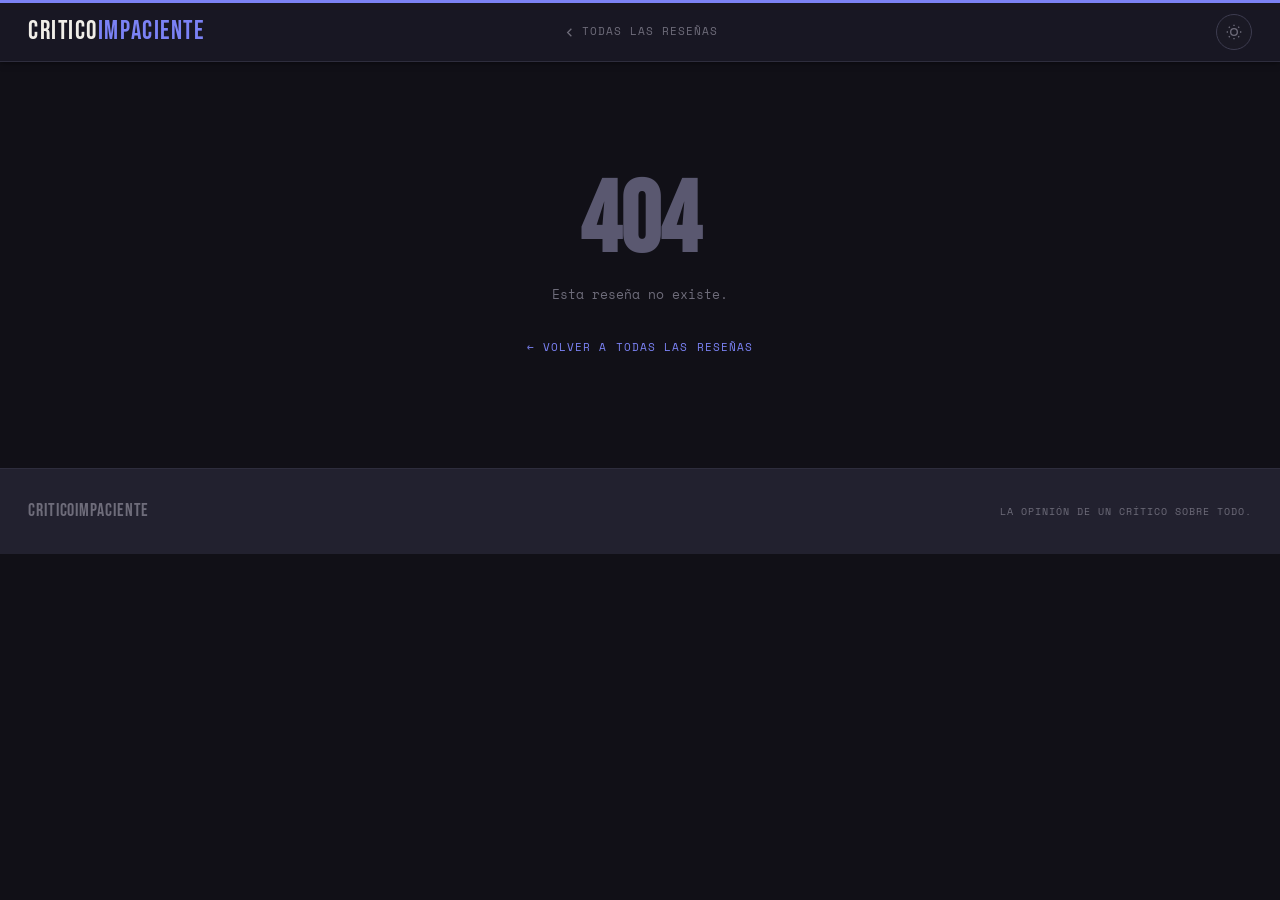
==== commit 77bf0eb7: "More features" ====
--- a/game.html
+++ b/game.html
@@ -8,7 +8,7 @@
   <link rel="preconnect" href="https://fonts.gstatic.com" crossorigin>
   <link href="https://fonts.googleapis.com/css2?family=Bebas+Neue&family=Crimson+Pro:ital,wght@0,400;0,600;1,400&family=Space+Mono:wght@400;700&family=DM+Sans:opsz,wght@9..40,300;9..40,400;9..40,500;9..40,600&display=swap" rel="stylesheet">
   <link rel="stylesheet" href="style.css">
-  <script>if(localStorage.getItem('theme')==='dark')document.documentElement.setAttribute('data-theme','dark');</script>
+  <script>if(localStorage.getItem('theme')!=='light')document.documentElement.setAttribute('data-theme','dark');</script>
 </head>
 <body class="detail-page">
 
--- a/style.css
+++ b/style.css
@@ -213,9 +213,17 @@
 
 .header-inner {
   height: 100%;
-  display: flex;
-  align-items: center;
-  justify-content: space-between;
+  display: grid;
+  grid-template-columns: 1fr auto 1fr;
+  align-items: center;
+}
+
+.header-inner > :first-child {
+  justify-self: start;
+}
+
+.header-inner > :last-child {
+  justify-self: end;
 }
 
 .site-logo {
@@ -224,6 +232,8 @@
   letter-spacing: 0.06em;
   line-height: 1;
   transition: opacity 0.2s;
+  justify-self: center;
+  text-align: center;
 }
 .site-logo:hover { opacity: 0.7; }
 .logo-main   { color: var(--text); }
@@ -252,81 +262,120 @@
 .back-link svg   { width: 15px; height: 15px; }
 
 /* ============================================================
-   HERO (índice)
-   ============================================================ */
-.hero-section {
-  padding: 64px 0 44px;
-  border-bottom: 2px solid var(--text);
-}
-
-.hero-title {
+   HERO DE BÚSQUEDA — buscador como protagonista
+   ============================================================ */
+.search-hero {
+  padding: 52px 0 36px;
+  border-bottom: 1px solid var(--border);
+  background: var(--surface);
+}
+
+.search-hero-inner {
+  display: flex;
+  flex-direction: column;
+  align-items: center;
+  gap: 28px;
+  text-align: center;
+}
+
+.search-hero-brand { text-align: center; }
+
+.search-hero-title {
   font-family: var(--font-display);
-  font-size: clamp(80px, 12vw, 148px);
-  line-height: 0.88;
-  letter-spacing: 0.02em;
+  font-size: clamp(22px, 3.5vw, 36px);
+  letter-spacing: 0.06em;
   color: var(--text);
-  margin-bottom: 16px;
-}
-
-.hero-subtitle {
+  line-height: 1;
+  margin-bottom: 6px;
+}
+
+.search-hero-sub {
   font-family: var(--font-body);
   font-style: italic;
-  font-size: 20px;
-  color: var(--text-muted);
-}
-
-.hero-rule { display: none; }
-
-/* ============================================================
-   CONTROLES / FILTROS
-   ============================================================ */
-.controls-section {
-  padding: 0 0 20px;
+  font-size: 15px;
+  color: var(--text-muted);
+}
+
+/* Campo de búsqueda grande y centrado */
+.search-hero-field {
+  position: relative;
+  width: 100%;
+  max-width: 640px;
+  margin: 0 auto;
+}
+
+.search-hero-icon {
+  position: absolute;
+  left: 18px;
+  top: 50%;
+  transform: translateY(-50%);
+  width: 20px;
+  height: 20px;
+  color: var(--text-muted);
+  pointer-events: none;
+  transition: color 0.2s;
+}
+.search-hero-field:focus-within .search-hero-icon { color: var(--accent); }
+
+.search-hero-input {
+  width: 100%;
+  padding: 16px 20px 16px 52px;
+  font-family: var(--font-ui);
+  font-size: 17px;
   background: var(--bg);
-}
-
-.controls {
-  display: flex;
+  border: 2px solid var(--border-mid);
+  border-radius: 50px;
+  color: var(--text);
+  outline: none;
+  box-shadow: var(--shadow-sm);
+  transition:
+    border-color 0.22s var(--ease),
+    box-shadow   0.22s var(--ease);
+}
+.search-hero-input:focus {
+  border-color: var(--accent);
+  box-shadow: 0 0 0 4px var(--accent-glow), var(--shadow-sm);
+}
+.search-hero-input::placeholder { color: var(--text-muted); }
+
+/* Fila de filtros + contador */
+.search-filters {
+  display: flex;
+  align-items: center;
   gap: 10px;
   flex-wrap: wrap;
-  padding: 18px 0 0;
-}
-
-.search-wrapper {
-  position: relative;
-  flex: 1 1 220px;
-  min-width: 180px;
-}
-
-.search-icon {
-  position: absolute;
-  left: 13px;
-  top: 50%;
-  transform: translateY(-50%);
-  width: 15px;
-  height: 15px;
-  color: var(--text-muted);
-  pointer-events: none;
-  transition: color 0.2s;
-}
-.search-wrapper:focus-within .search-icon { color: var(--accent); }
-
-.search-input,
-.filter-select {
+  justify-content: center;
   width: 100%;
-  padding: 10px 14px 10px 40px;
-  background: var(--surface);
-  border: 1.5px solid var(--border-mid);
-  border-radius: var(--radius);
+  max-width: 640px;
+  margin: 0 auto;
+}
+
+.search-filters .select-wrapper { flex: 1 1 180px; max-width: 240px; }
+.search-filters .filter-select  { width: 100%; border-radius: 50px; }
+
+.search-filters .results-count {
+  flex: 1 1 100%;
+  text-align: center;
+  margin-top: 0;
+}
+
+/* Dark mode */
+[data-theme="dark"] .search-hero { background: var(--surface); }
+[data-theme="dark"] .search-hero-input {
+  background: var(--surface-2);
   color: var(--text);
-  font-family: var(--font-ui);
-  font-size: 14px;
-  outline: none;
-  transition:
-    border-color 0.22s var(--ease),
-    box-shadow   0.22s var(--ease),
-    background   0.18s var(--ease);
-}
+  border-color: var(--border-mid);
+}
+[data-theme="dark"] .search-hero-input:focus {
+  border-color: var(--accent);
+  box-shadow: 0 0 0 4px var(--accent-glow);
+}
+
+/* ============================================================
+   CONTROLES / FILTROS (legacy — oculto, mantenido por compatibilidad)
+   ============================================================ */
+.controls-section { display: none; }
+.hero-section      { display: none; }
 
 .filter-select {
   padding: 10px 36px 10px 14px;
@@ -372,7 +421,7 @@
 /* ============================================================
    GRID DE JUEGOS
    ============================================================ */
-.games-section { padding-bottom: 100px; }
+.games-section { padding: 32px 0 100px; }
 
 .games-grid {
   display: grid;
@@ -729,12 +778,8 @@
 
 .detail-hero--has-video .detail-score-row {
   justify-content: center;
-  flex-direction: column;
-  gap: 12px;
-}
-
-.detail-hero--has-video .score-verdict {
-  font-size: 22px;
+  flex-direction: row;
+  gap: 40px;
 }
 
 .detail-hero--has-video .detail-meta-grid {
@@ -781,9 +826,41 @@
 /* Fila de puntuación con anillo SVG */
 .detail-score-row {
   display: flex;
-  align-items: center;
-  gap: 24px;
+  flex-direction: row;
+  align-items: flex-start;
+  gap: 40px;
   flex-wrap: wrap;
+}
+
+/* Centrado cuando hay video */
+.detail-hero--has-video .detail-score-row {
+  justify-content: center;
+}
+
+/* Bloque individual de puntuación (crítico / comunidad) */
+.score-block {
+  display: flex;
+  flex-direction: column;
+  align-items: center;
+  gap: 10px;
+}
+
+.score-block-label {
+  font-family: var(--font-mono);
+  font-size: 9px;
+  letter-spacing: 0.2em;
+  text-transform: uppercase;
+  color: var(--text-muted);
+  text-align: center;
+}
+
+.score-block-verdict {
+  font-family: var(--font-body);
+  font-style: italic;
+  font-size: 18px;
+  color: var(--text-dim);
+  line-height: 1.2;
+  text-align: center;
 }
 
 .score-ring-wrap {
@@ -1087,6 +1164,41 @@
 }
 .error-back-link:hover { border-bottom-color: var(--accent); opacity: 0.7; }
 
+/* Botón YouTube en header */
+.yt-header-link {
+  display: inline-flex;
+  align-items: center;
+  gap: 7px;
+  padding: 7px 14px;
+  background: rgba(200, 0, 0, 0.06);
+  border: 1.5px solid rgba(200, 0, 0, 0.22);
+  border-radius: 50px;
+  font-family: var(--font-mono);
+  font-size: 10px;
+  letter-spacing: 0.1em;
+  text-transform: uppercase;
+  color: #c0202e;
+  text-decoration: none;
+  white-space: nowrap;
+  transition: background 0.2s var(--ease), border-color 0.2s var(--ease), transform 0.18s var(--ease);
+}
+.yt-header-link:hover {
+  background: rgba(200, 0, 0, 0.13);
+  border-color: rgba(200, 0, 0, 0.45);
+  transform: translateY(-1px);
+}
+.yt-header-link svg { width: 14px; height: 14px; flex-shrink: 0; }
+
+[data-theme="dark"] .yt-header-link {
+  color: #ff7a7a;
+  background: rgba(255, 100, 100, 0.07);
+  border-color: rgba(255, 100, 100, 0.25);
+}
+[data-theme="dark"] .yt-header-link:hover {
+  background: rgba(255, 100, 100, 0.15);
+  border-color: rgba(255, 100, 100, 0.5);
+}
+
 /* ============================================================
    BOTÓN MODO NOCHE
    ============================================================ */
@@ -1132,7 +1244,12 @@
 @media (max-width: 768px) {
   :root { --header-h: 54px; }
 
-  /* Ocultar video en mobile, mostrar portada */
+  .search-hero { padding: 32px 0 24px; }
+  .search-hero-inner { gap: 20px; }
+  .search-hero-input { font-size: 15px; padding: 13px 16px 13px 46px; }
+  .search-hero-icon  { left: 14px; width: 17px; height: 17px; }
+  .search-filters    { gap: 8px; }
+  .search-filters .select-wrapper { flex: 1 1 140px; max-width: 100%; }
   .detail-cinema-band { display: none; }
   .detail-cover--mobile { display: block !important; }
   .detail-hero--has-video .detail-hero-inner {
@@ -1144,7 +1261,7 @@
     max-width: 100%;
   }
   .detail-hero--has-video .detail-title { text-align: center; }
-  .detail-hero--has-video .detail-score-row { justify-content: center; flex-direction: column; gap: 12px; }
+  .detail-hero--has-video .detail-score-row { justify-content: center; flex-wrap: wrap; }
   .detail-hero--has-video .detail-meta-grid { grid-template-columns: 1fr 1fr; justify-content: center; gap: 16px 28px; }
   .detail-hero--has-video .meta-item { align-items: center; padding: 0; border-right: none; }
   .detail-hero--has-video .meta-platforms { justify-content: center; }
